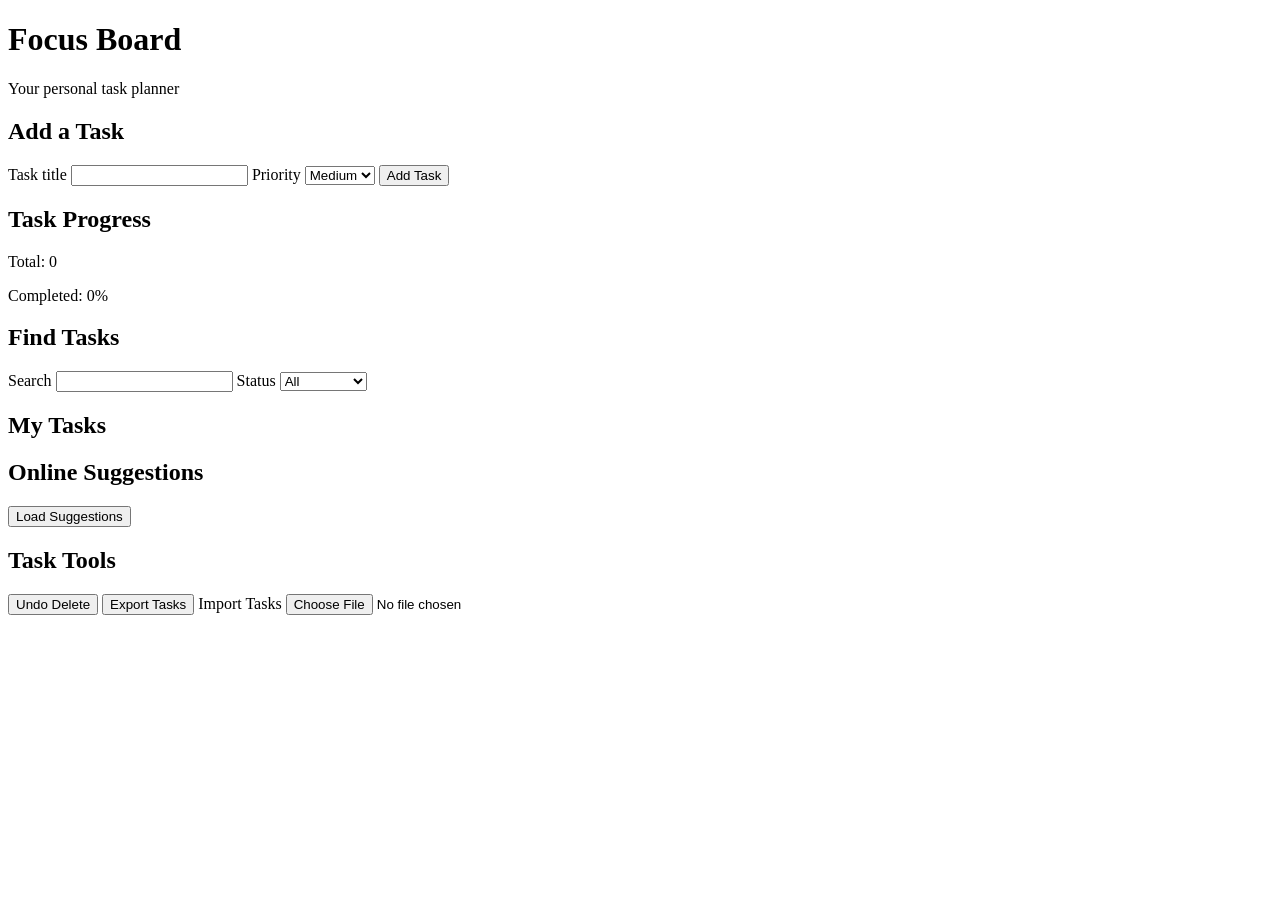
==== day4/index.html @ a0beb8c7 "javascript practice" ====
<!DOCTYPE html>
<html lang="en">
<head>
  <meta charset="UTF-8">
  <meta name="viewport" content="width=device-width, initial-scale=1.0">
  <title>Focus Board</title>
  <link rel="stylesheet" href="styles.css">
</head>
<body>
  <header>
    <h1>Focus Board</h1>
    <p>Your personal task planner</p>
  </header>

  <main>
    <section aria-labelledby="add-heading">
      <h2 id="add-heading">Add a Task</h2>
      <form id="task-form">
        <label for="task-input">Task title</label>
        <input id="task-input" type="text" maxlength="80" required>

        <label for="priority-input">Priority</label>
        <select id="priority-input">
          <option value="low">Low</option>
          <option value="medium" selected>Medium</option>
          <option value="high">High</option>
        </select>

        <button type="submit">Add Task</button>
      </form>
      <p id="task-message" aria-live="polite"></p>
    </section>

    <section aria-labelledby="stats-heading">
      <h2 id="stats-heading">Task Progress</h2>
      <p id="task-count">Total: 0</p>
      <p id="completion-rate">Completed: 0%</p>
    </section>

    <section aria-labelledby="filter-heading">
      <h2 id="filter-heading">Find Tasks</h2>
      <label for="search-input">Search</label>
      <input id="search-input" type="search">

      <label for="status-filter">Status</label>
      <select id="status-filter">
        <option value="all">All</option>
        <option value="open">Open</option>
        <option value="completed">Completed</option>
      </select>
    </section>

    <section aria-labelledby="tasks-heading">
      <h2 id="tasks-heading">My Tasks</h2>
      <ul id="task-list"></ul>
    </section>

    <section aria-labelledby="suggestions-heading">
      <h2 id="suggestions-heading">Online Suggestions</h2>
      <button type="button" id="load-suggestions">Load Suggestions</button>
      <p id="suggestion-status" aria-live="polite"></p>
      <ul id="suggestion-list"></ul>
    </section>

    <section aria-labelledby="tools-heading">
      <h2 id="tools-heading">Task Tools</h2>
      <button type="button" id="undo-delete">Undo Delete</button>
      <button type="button" id="export-tasks">Export Tasks</button>

      <label for="import-file">Import Tasks</label>
      <input type="file" id="import-file" accept=".json,application/json">
    </section>
  </main>

  <script src="app.js"></script>
</body>
</html>
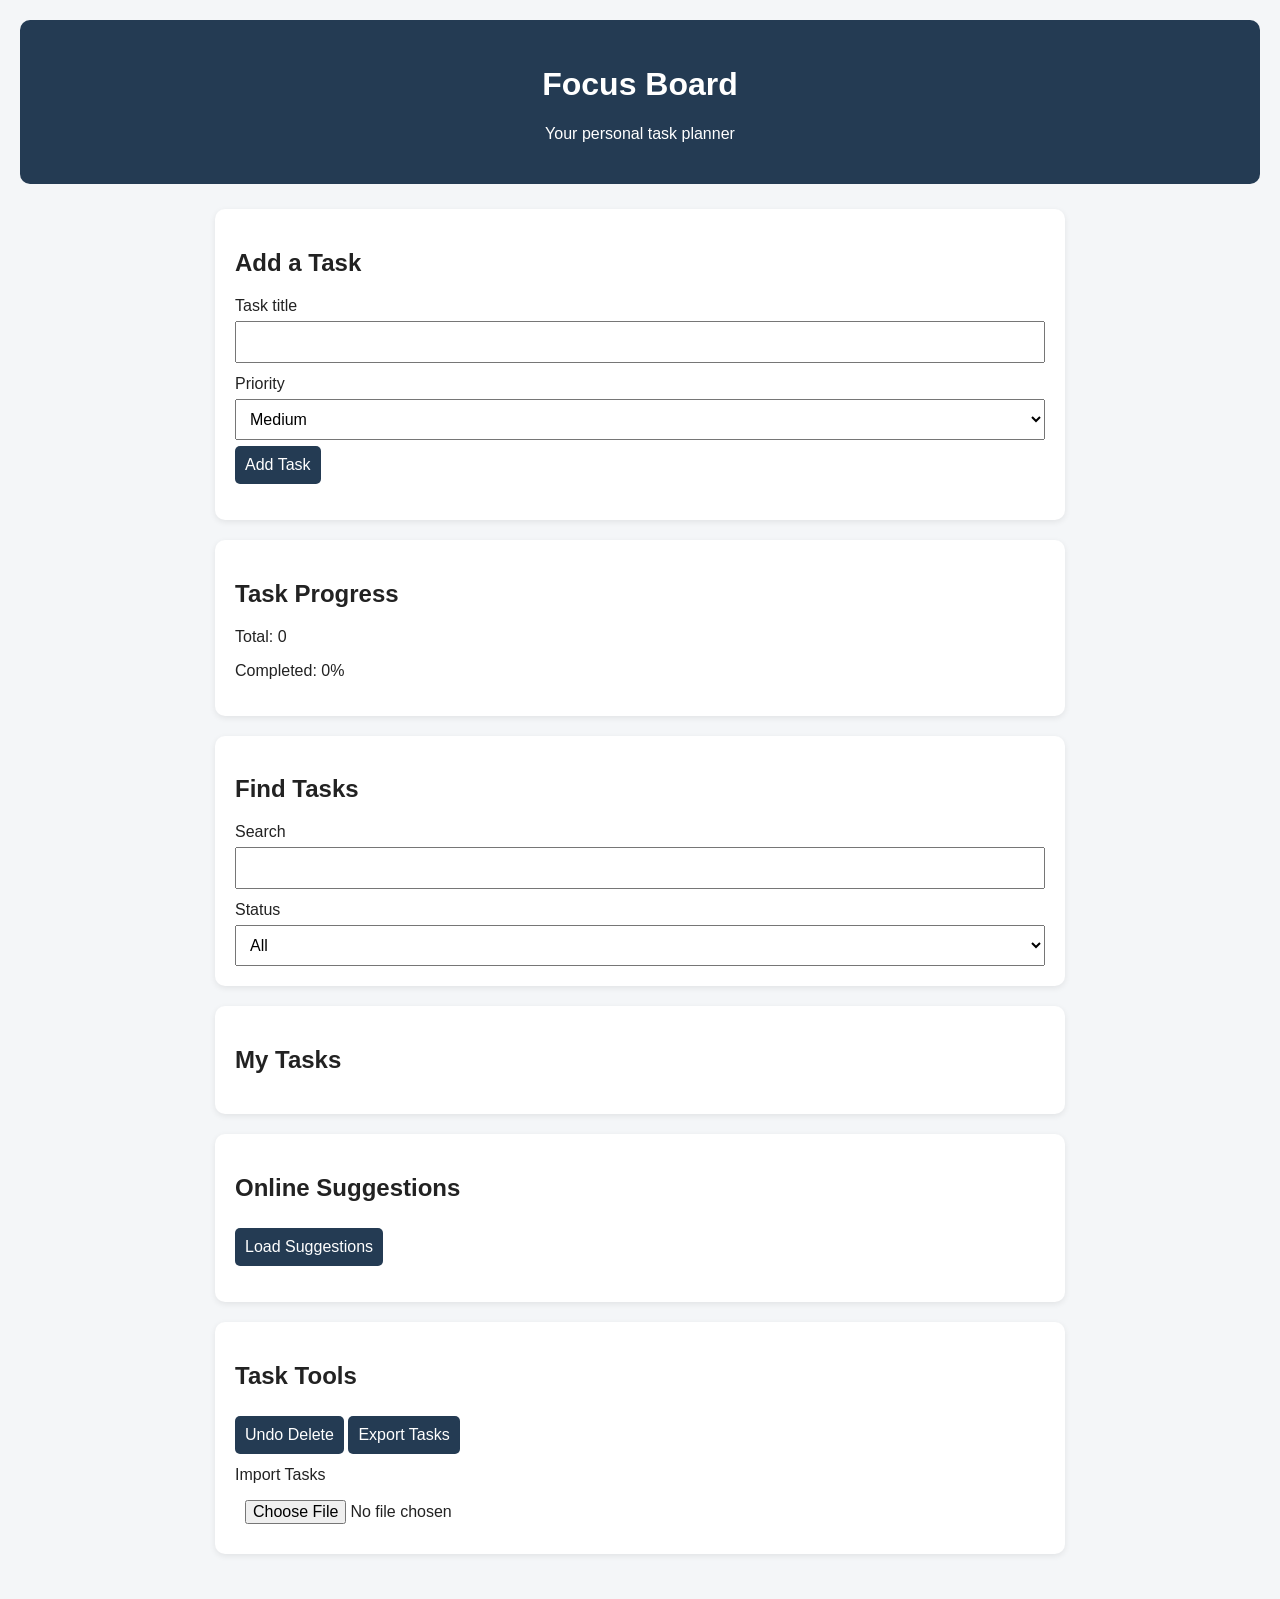
==== commit f321d65f: "Add files via upload" ====
--- a/day4/index.html
+++ b/day4/index.html
@@ -1,77 +1,77 @@
-<!DOCTYPE html>
-<html lang="en">
-<head>
-  <meta charset="UTF-8">
-  <meta name="viewport" content="width=device-width, initial-scale=1.0">
-  <title>Focus Board</title>
-  <link rel="stylesheet" href="styles.css">
-</head>
-<body>
-  <header>
-    <h1>Focus Board</h1>
-    <p>Your personal task planner</p>
-  </header>
-
-  <main>
-    <section aria-labelledby="add-heading">
-      <h2 id="add-heading">Add a Task</h2>
-      <form id="task-form">
-        <label for="task-input">Task title</label>
-        <input id="task-input" type="text" maxlength="80" required>
-
-        <label for="priority-input">Priority</label>
-        <select id="priority-input">
-          <option value="low">Low</option>
-          <option value="medium" selected>Medium</option>
-          <option value="high">High</option>
-        </select>
-
-        <button type="submit">Add Task</button>
-      </form>
-      <p id="task-message" aria-live="polite"></p>
-    </section>
-
-    <section aria-labelledby="stats-heading">
-      <h2 id="stats-heading">Task Progress</h2>
-      <p id="task-count">Total: 0</p>
-      <p id="completion-rate">Completed: 0%</p>
-    </section>
-
-    <section aria-labelledby="filter-heading">
-      <h2 id="filter-heading">Find Tasks</h2>
-      <label for="search-input">Search</label>
-      <input id="search-input" type="search">
-
-      <label for="status-filter">Status</label>
-      <select id="status-filter">
-        <option value="all">All</option>
-        <option value="open">Open</option>
-        <option value="completed">Completed</option>
-      </select>
-    </section>
-
-    <section aria-labelledby="tasks-heading">
-      <h2 id="tasks-heading">My Tasks</h2>
-      <ul id="task-list"></ul>
-    </section>
-
-    <section aria-labelledby="suggestions-heading">
-      <h2 id="suggestions-heading">Online Suggestions</h2>
-      <button type="button" id="load-suggestions">Load Suggestions</button>
-      <p id="suggestion-status" aria-live="polite"></p>
-      <ul id="suggestion-list"></ul>
-    </section>
-
-    <section aria-labelledby="tools-heading">
-      <h2 id="tools-heading">Task Tools</h2>
-      <button type="button" id="undo-delete">Undo Delete</button>
-      <button type="button" id="export-tasks">Export Tasks</button>
-
-      <label for="import-file">Import Tasks</label>
-      <input type="file" id="import-file" accept=".json,application/json">
-    </section>
-  </main>
-
-  <script src="app.js"></script>
-</body>
-</html>
+<!DOCTYPE html>
+<html lang="en">
+<head>
+  <meta charset="UTF-8">
+  <meta name="viewport" content="width=device-width, initial-scale=1.0">
+  <title>Focus Board</title>
+  <link rel="stylesheet" href="styles.css">
+</head>
+<body>
+  <header>
+    <h1>Focus Board</h1>
+    <p>Your personal task planner</p>
+  </header>
+
+  <main>
+    <section aria-labelledby="add-heading">
+      <h2 id="add-heading">Add a Task</h2>
+      <form id="task-form">
+        <label for="task-input">Task title</label>
+        <input id="task-input" type="text" maxlength="80" required>
+
+        <label for="priority-input">Priority</label>
+        <select id="priority-input">
+          <option value="low">Low</option>
+          <option value="medium" selected>Medium</option>
+          <option value="high">High</option>
+        </select>
+
+        <button type="submit">Add Task</button>
+      </form>
+      <p id="task-message" aria-live="polite"></p>
+    </section>
+
+    <section aria-labelledby="stats-heading">
+      <h2 id="stats-heading">Task Progress</h2>
+      <p id="task-count">Total: 0</p>
+      <p id="completion-rate">Completed: 0%</p>
+    </section>
+
+    <section aria-labelledby="filter-heading">
+      <h2 id="filter-heading">Find Tasks</h2>
+      <label for="search-input">Search</label>
+      <input id="search-input" type="search">
+
+      <label for="status-filter">Status</label>
+      <select id="status-filter">
+        <option value="all">All</option>
+        <option value="open">Open</option>
+        <option value="completed">Completed</option>
+      </select>
+    </section>
+
+    <section aria-labelledby="tasks-heading">
+      <h2 id="tasks-heading">My Tasks</h2>
+      <ul id="task-list"></ul>
+    </section>
+
+    <section aria-labelledby="suggestions-heading">
+      <h2 id="suggestions-heading">Online Suggestions</h2>
+      <button type="button" id="load-suggestions">Load Suggestions</button>
+      <p id="suggestion-status" aria-live="polite"></p>
+      <ul id="suggestion-list"></ul>
+    </section>
+
+    <section aria-labelledby="tools-heading">
+      <h2 id="tools-heading">Task Tools</h2>
+      <button type="button" id="undo-delete">Undo Delete</button>
+      <button type="button" id="export-tasks">Export Tasks</button>
+
+      <label for="import-file">Import Tasks</label>
+      <input type="file" id="import-file" accept=".json,application/json">
+    </section>
+  </main>
+
+  <script src="app.js"></script>
+</body>
+</html>
--- a/day4/styles.css
+++ b/day4/styles.css
@@ -0,0 +1,86 @@
+* {
+  box-sizing: border-box;
+}
+
+body {
+  font-family: Arial, sans-serif;
+  background: #f4f6f8;
+  color: #222;
+  margin: 0;
+  padding: 20px;
+}
+
+header {
+  text-align: center;
+  background: #243b53;
+  color: white;
+  padding: 25px;
+  border-radius: 10px;
+}
+
+main {
+  max-width: 850px;
+  margin: 25px auto;
+}
+
+section {
+  background: white;
+  padding: 20px;
+  margin-bottom: 20px;
+  border-radius: 10px;
+  box-shadow: 0 2px 6px rgba(0, 0, 0, 0.08);
+}
+
+label {
+  display: block;
+  margin-top: 12px;
+}
+
+input,
+select,
+button {
+  padding: 10px;
+  margin-top: 6px;
+  font-size: 16px;
+  max-width: 100%;
+}
+
+input,
+select {
+  width: 100%;
+}
+
+button {
+  cursor: pointer;
+  background: #243b53;
+  color: white;
+  border: none;
+  border-radius: 5px;
+}
+
+button:hover {
+  background: #365b7d;
+}
+
+button:focus-visible,
+input:focus-visible,
+select:focus-visible {
+  outline: 3px solid #f0a500;
+  outline-offset: 2px;
+}
+
+li {
+  margin: 12px 0;
+  padding: 10px;
+  border-bottom: 1px solid #ddd;
+}
+
+@media (max-width: 600px) {
+  body {
+    padding: 10px;
+  }
+
+  section {
+    padding: 15px;
+  }
+}
